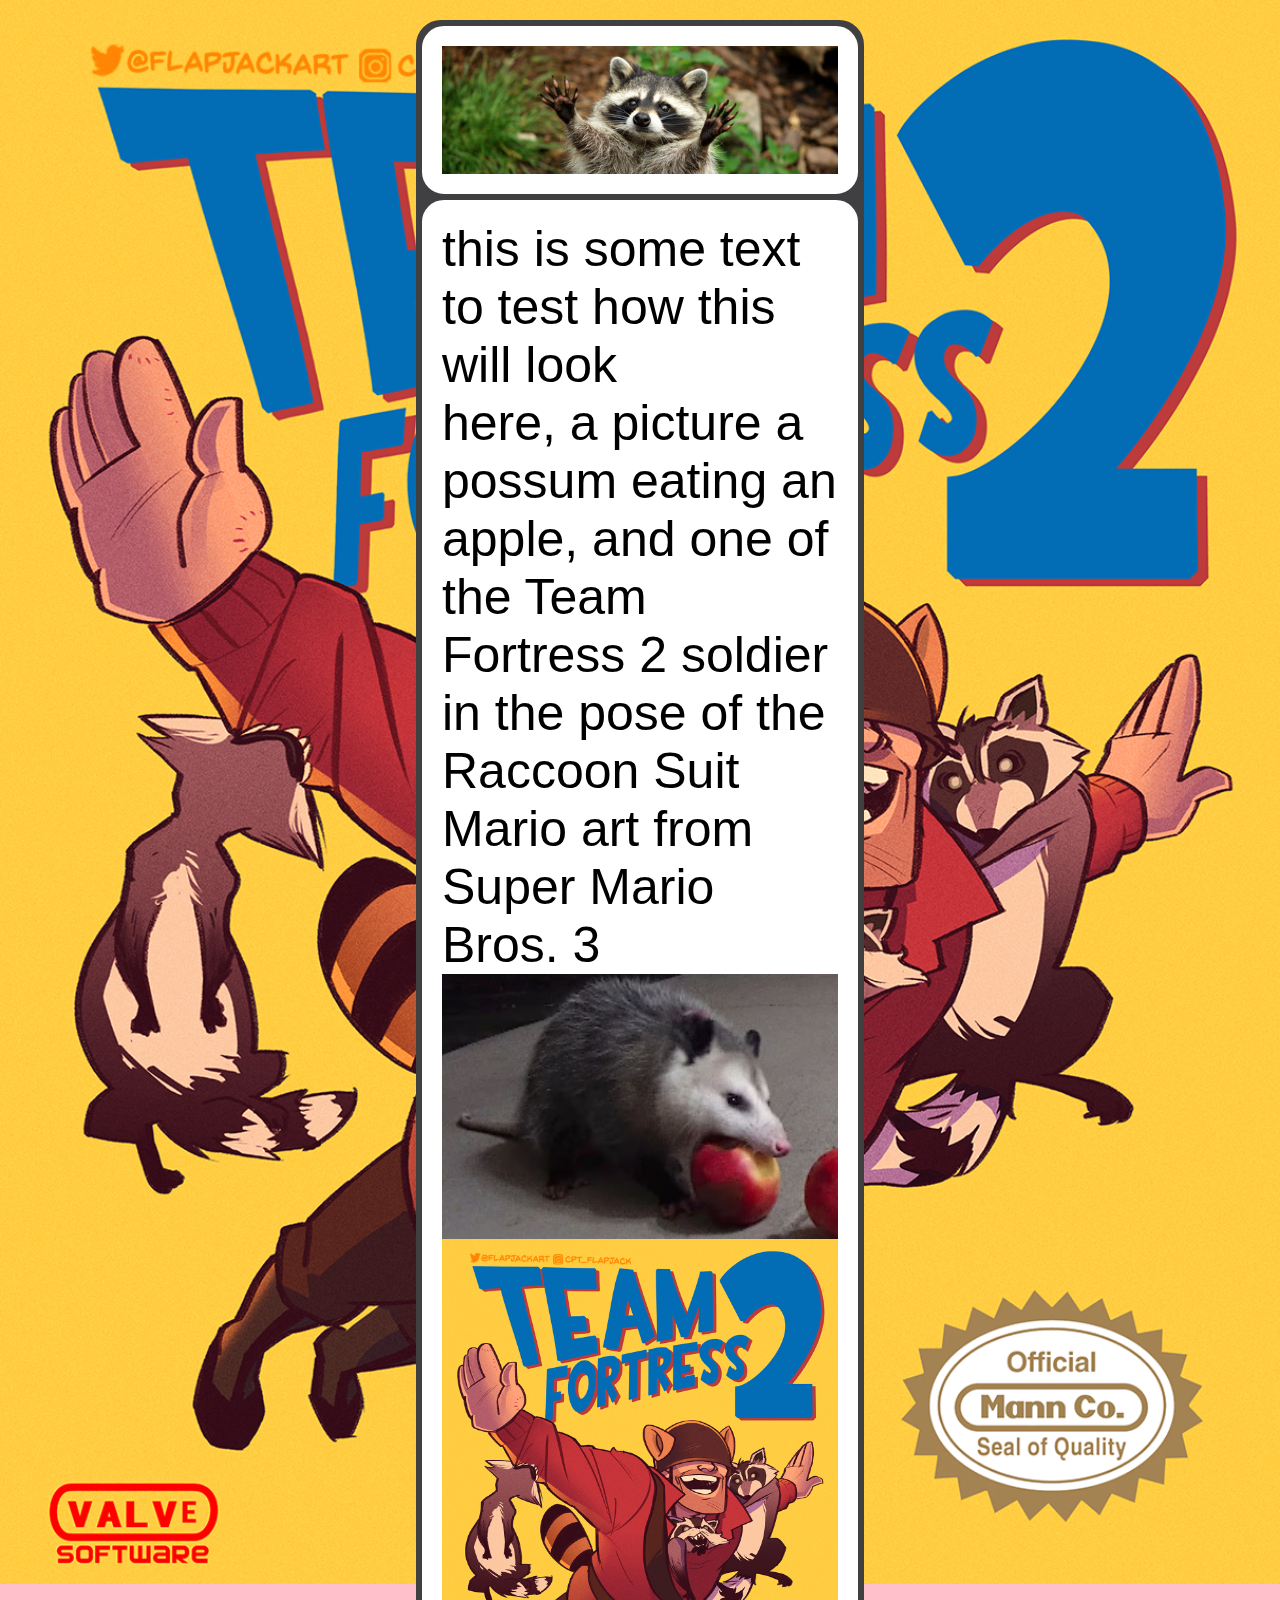
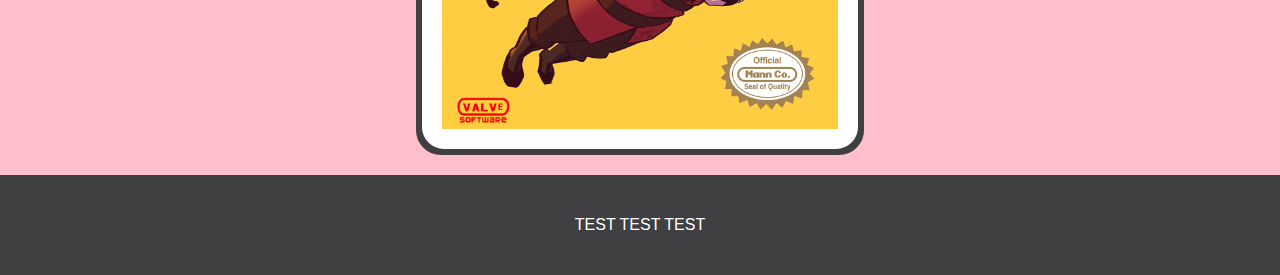
==== page 2.html @ 1992c090 "made page 2" ====
<!DOCTYPE HTML>
<html lang="en">
    <head>
        <link rel="stylesheet" href="Practice Site 1 stylesheet.css">
    </head>
    <body>
      
        <main>
            <div class="content">
                <div class="section header">
                    <img src="raccoon.png">
                </div>
                <div class="section main">
                    <p>
                        this is some text to test how this will look
                        <br>
                        here, a picture a possum eating an apple, and one of the Team Fortress 2 soldier in the pose of the Raccoon Suit Mario
                        art from Super Mario Bros. 3
                        
                    </p>
    
                    <p>
                        <img class="possum" src="possumapple.png" width="700px">    
                    </p>
                    
                    <p>
                        <img class="tf2mario" src="tf2.png">
                    </p>
                </div>
            </div>
        </main>
        <footer>
            TEST TEST TEST
        </footer>


    </body>

</html>
---- Practice Site 1 stylesheet.css ----
/*
.paragraph1{
    font-family: Arial;
}

.border{
    padding-left: 15%;
    padding-right: 15%;
    padding-bottom:200px;
    display: grid;
    place-items: center;
    
}

.boxback{
    
    top: 15px;
    
    height: 1360px;
    width: 50%;
    position: absolute;
    padding-left:5% ;
    padding-right:5%;
    border: 5px solid rgb(64, 63, 66);
    background-color: rgb(64, 63, 66);
    border-radius: 25px;
}

.boxheader{
    
    top: 15px;
    
    height: 150px;
    width: 50%;
    position: absolute;
    padding-left:5% ;
    padding-right:5%;
    border: 5px solid rgb(64, 63, 66);
    background-color: rgb(255, 255, 255);
    border-radius: 25px;
}

.headerimage{

    max-width: 100%; 


    padding-left: 0%;
    padding-right: 0%;

    margin: auto;
    display: block;
}

.box{
    
    top: 175px;
    
    height: 1200px;
    width: 50%;
    position: absolute;
    padding-left:5% ;
    padding-right:5%;
    border: 5px solid rgb(64, 63, 66);
    background-color: rgb(255, 255, 255);
    border-radius: 25px;
}

.empty{
    
    top: 200px;
    
    height: 1200px;
    position: absolute;
    padding-left:5% ;
    padding-right:5%;
    border: 5px solid rgba(64, 63, 66, 0);
    background-color: rgba(255, 255, 255, 0);
    border-radius: 25px;
}


.boxcontent:not(:first-of-type){
    padding-top:20px;
    width: 100%;
}

.tf2mario{
    width: 100%;
    max-width: 450px; 
    max-height: auto;
}

.possum{
    max-width: 100%; 
    height: auto;
}
*/

*, *::before, *::after {
  box-sizing: border-box;
}

* {
    margin: 0;
}
  

body {
    font-family: Arial;
    font-size: 16px;

    background-color: pink;
    background-image: url(tf2.png);
/*    background-size: cover;*/
    background-size: 100%;
    background-repeat: no-repeat;
}

main {
    margin-top: 20px;
    display: grid;
    place-items: center;
    padding-left: 15%;
    padding-right: 15%;
}

.content {
    width: 50%;

    border: 3px solid rgb(64, 63, 66);

    background-color: rgb(64, 63, 66);
    border-radius: 25px;
    display: flex;
    flex-direction: column;
    justify-content: center;
    align-items: center;
}

.section {
    width: 100%;
    min-height: 100%;
    border: 3px;
    border-color: rgb(64, 63, 66);
    border-style: solid;
    background-color: rgb(255, 255, 255);
    border-radius: 25px;
    box-sizing: border-box;
    padding: 20px;
}

.header {
    display: flex;
    justify-content: center;
    align-items: center;
}

.header img {
    max-width: 100%;
    height: auto;
    padding-left: 0%;
    padding-right: 0%;
    margin: auto;
    display: block;
}

.main {
    font-size: 50px;
}

.main img {
    max-width: 100%;
    height: auto;
    padding-left: 0%;
    padding-right: 0%;
    margin: auto;
    display: block;
}

footer {
    margin-top: 20px;
    display: flex;
    justify-content: center;
    align-items: center;
    background-color: rgb(64, 63, 66);
    color: white;
    height: 100px;
}
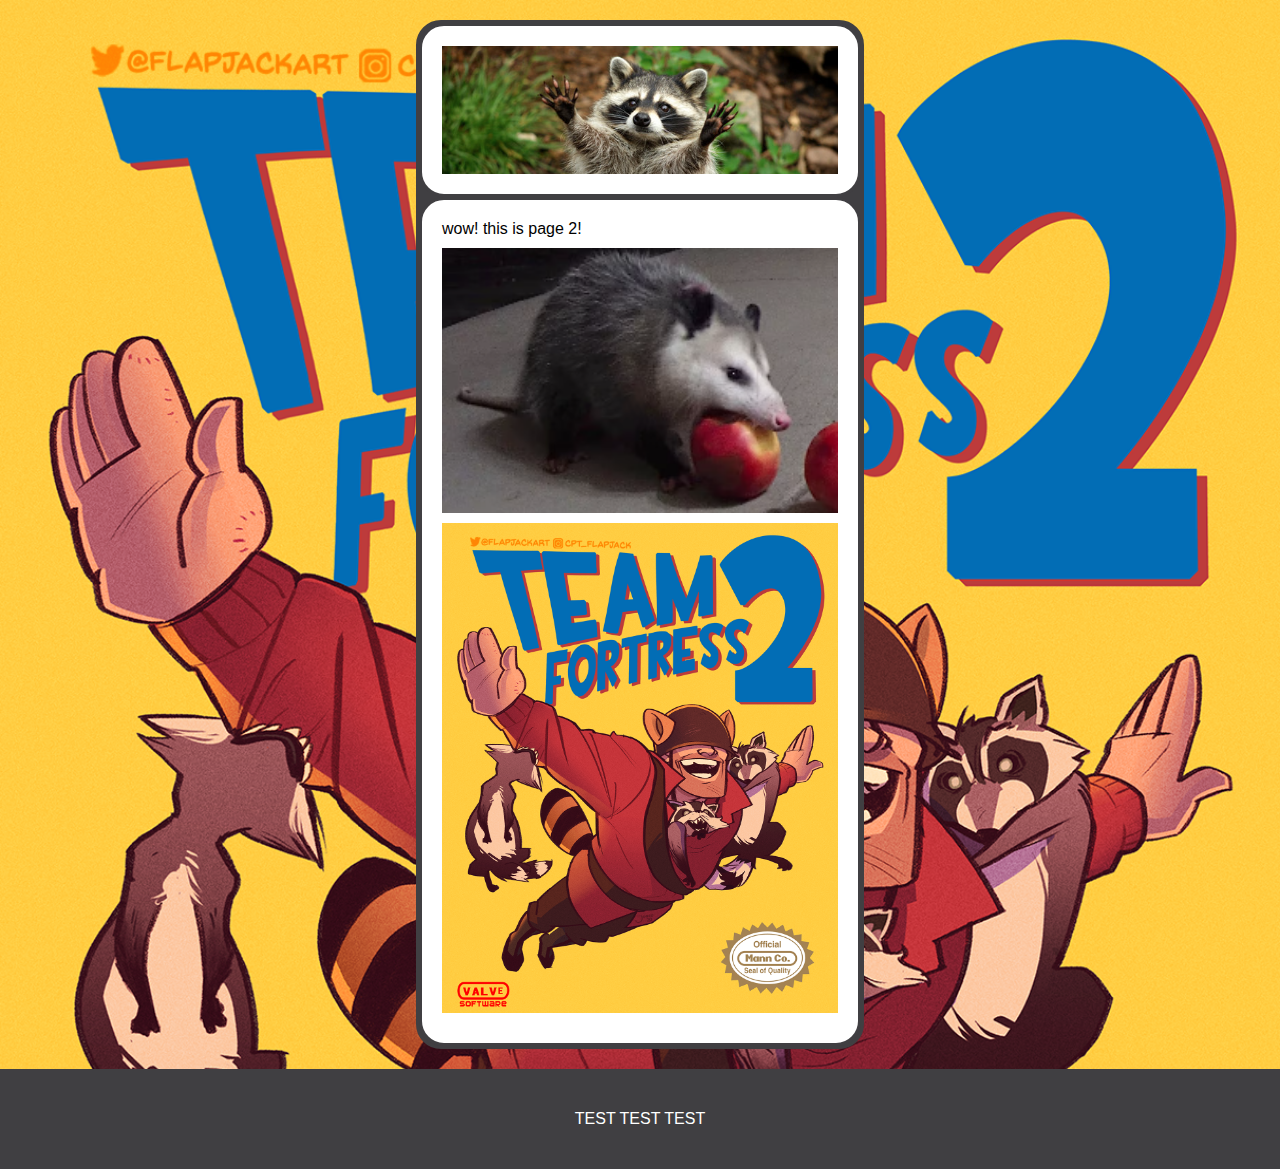
==== commit c0c9f7da: "change font size to 16px + changed page 2" ====
--- a/page 2.html
+++ b/page 2.html
@@ -12,10 +12,7 @@
                 </div>
                 <div class="section main">
                     <p>
-                        this is some text to test how this will look
-                        <br>
-                        here, a picture a possum eating an apple, and one of the Team Fortress 2 soldier in the pose of the Raccoon Suit Mario
-                        art from Super Mario Bros. 3
+                        wow! this is page 2!
                         
                     </p>
     
--- a/Practice Site 1 stylesheet.css
+++ b/Practice Site 1 stylesheet.css
@@ -1,101 +1,4 @@
-/*
-.paragraph1{
-    font-family: Arial;
-}
 
-.border{
-    padding-left: 15%;
-    padding-right: 15%;
-    padding-bottom:200px;
-    display: grid;
-    place-items: center;
-    
-}
-
-.boxback{
-    
-    top: 15px;
-    
-    height: 1360px;
-    width: 50%;
-    position: absolute;
-    padding-left:5% ;
-    padding-right:5%;
-    border: 5px solid rgb(64, 63, 66);
-    background-color: rgb(64, 63, 66);
-    border-radius: 25px;
-}
-
-.boxheader{
-    
-    top: 15px;
-    
-    height: 150px;
-    width: 50%;
-    position: absolute;
-    padding-left:5% ;
-    padding-right:5%;
-    border: 5px solid rgb(64, 63, 66);
-    background-color: rgb(255, 255, 255);
-    border-radius: 25px;
-}
-
-.headerimage{
-
-    max-width: 100%; 
-
-
-    padding-left: 0%;
-    padding-right: 0%;
-
-    margin: auto;
-    display: block;
-}
-
-.box{
-    
-    top: 175px;
-    
-    height: 1200px;
-    width: 50%;
-    position: absolute;
-    padding-left:5% ;
-    padding-right:5%;
-    border: 5px solid rgb(64, 63, 66);
-    background-color: rgb(255, 255, 255);
-    border-radius: 25px;
-}
-
-.empty{
-    
-    top: 200px;
-    
-    height: 1200px;
-    position: absolute;
-    padding-left:5% ;
-    padding-right:5%;
-    border: 5px solid rgba(64, 63, 66, 0);
-    background-color: rgba(255, 255, 255, 0);
-    border-radius: 25px;
-}
-
-
-.boxcontent:not(:first-of-type){
-    padding-top:20px;
-    width: 100%;
-}
-
-.tf2mario{
-    width: 100%;
-    max-width: 450px; 
-    max-height: auto;
-}
-
-.possum{
-    max-width: 100%; 
-    height: auto;
-}
-*/
 
 *, *::before, *::after {
   box-sizing: border-box;
@@ -123,6 +26,10 @@
     place-items: center;
     padding-left: 15%;
     padding-right: 15%;
+}
+
+p{
+    padding-bottom: 10px;
 }
 
 .content {
@@ -166,7 +73,7 @@
 }
 
 .main {
-    font-size: 50px;
+    font-size: 16px;
 }
 
 .main img {
